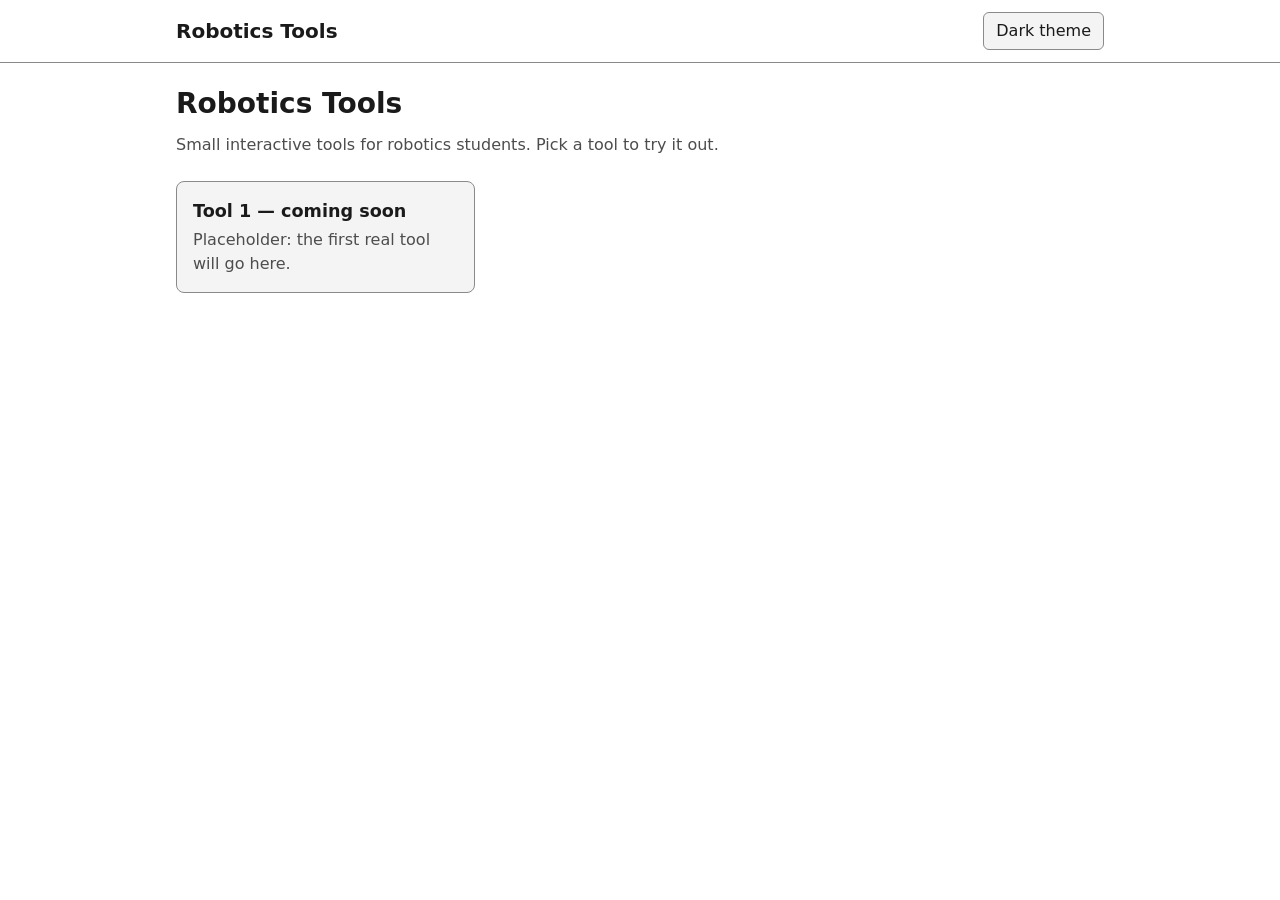
==== index.html @ 3d786ccf "Build phase 1 portal homepage with placeholder tool page Adds the homepage, shared header with light" ====
<!doctype html>
<html lang="en" data-theme="light">
<head>
  <meta charset="utf-8">
  <meta name="viewport" content="width=device-width, initial-scale=1">
  <title>Robotics Tools</title>
  <script>
    // Apply the saved theme before the page is drawn (light by default).
    (function () {
      var t = null;
      try { t = localStorage.getItem('theme'); } catch (e) {}
      document.documentElement.setAttribute('data-theme', t === 'dark' ? 'dark' : 'light');
    })();
  </script>
  <link rel="stylesheet" href="css/style.css">
</head>
<body>
  <header class="site-header">
    <div class="container">
      <a class="site-name" href="index.html">Robotics Tools</a>
      <button type="button" id="theme-toggle" class="theme-toggle" aria-pressed="false">Dark theme</button>
    </div>
  </header>

  <main class="container">
    <h1>Robotics Tools</h1>
    <p class="intro">Small interactive tools for robotics students. Pick a tool to try it out.</p>

    <ul class="tool-grid">
      <li>
        <a class="card" href="tools/tool-1/index.html">
          <span class="card-title">Tool 1 — coming soon</span>
          <span class="card-desc">Placeholder: the first real tool will go here.</span>
        </a>
      </li>
    </ul>
  </main>

  <script src="js/theme.js"></script>
</body>
</html>
---- css/style.css ----
/* Shared styles for every page.
   Colours are defined once as CSS variables (named colour settings),
   with one set for the light theme and one for the dark theme.
   Simple and neutral on purpose: the visual design comes later. */

:root,
:root[data-theme="light"] {
  --bg: #ffffff;
  --surface: #f4f4f4;
  --text: #1a1a1a;
  --muted: #4d4d4d;
  --border: #8a8a8a;
  --focus: #0050b3;
  color-scheme: light;
}

:root[data-theme="dark"] {
  --bg: #121212;
  --surface: #1f1f1f;
  --text: #ededed;
  --muted: #b8b8b8;
  --border: #7a7a7a;
  --focus: #7fb2ff;
  color-scheme: dark;
}

*,
*::before,
*::after {
  box-sizing: border-box;
}

body {
  margin: 0;
  background: var(--bg);
  color: var(--text);
  font-family: system-ui, -apple-system, "Segoe UI", Roboto, sans-serif;
  font-size: 1rem;
  line-height: 1.5;
}

a {
  color: var(--text);
}

:focus-visible {
  outline: 3px solid var(--focus);
  outline-offset: 2px;
}

/* Centred content column with a 16px side margin on small screens. */
.container {
  width: 100%;
  max-width: 960px;
  margin: 0 auto;
  padding-left: 16px;
  padding-right: 16px;
}

/* ---- Header (same on every page) ---- */

.site-header {
  border-bottom: 1px solid var(--border);
}

.site-header .container {
  display: flex;
  align-items: center;
  justify-content: space-between;
  gap: 12px;
  flex-wrap: wrap;
  padding-top: 12px;
  padding-bottom: 12px;
}

.site-name {
  font-size: 1.25rem;
  font-weight: 700;
  text-decoration: none;
}

.site-name:hover {
  text-decoration: underline;
}

.theme-toggle {
  font: inherit;
  color: var(--text);
  background: var(--surface);
  border: 1px solid var(--border);
  border-radius: 6px;
  padding: 6px 12px;
  cursor: pointer;
}

/* ---- Main content ---- */

main {
  padding-top: 24px;
  padding-bottom: 48px;
}

h1 {
  font-size: 1.75rem;
  line-height: 1.2;
  margin: 0 0 12px;
}

.intro {
  color: var(--muted);
  margin: 0 0 24px;
  max-width: 60ch;
}

/* ---- Tool cards on the homepage ---- */

.tool-grid {
  list-style: none;
  margin: 0;
  padding: 0;
  display: grid;
  grid-template-columns: repeat(auto-fill, minmax(min(100%, 260px), 1fr));
  gap: 16px;
}

.card {
  display: block;
  height: 100%;
  padding: 16px;
  background: var(--surface);
  border: 1px solid var(--border);
  border-radius: 8px;
  text-decoration: none;
}

.card:hover {
  border-color: var(--text);
}

.card-title {
  display: block;
  font-weight: 700;
  font-size: 1.1rem;
  margin-bottom: 4px;
}

.card-desc {
  display: block;
  color: var(--muted);
}

/* ---- Tool pages ---- */

.back-link {
  display: inline-block;
  margin-bottom: 16px;
}
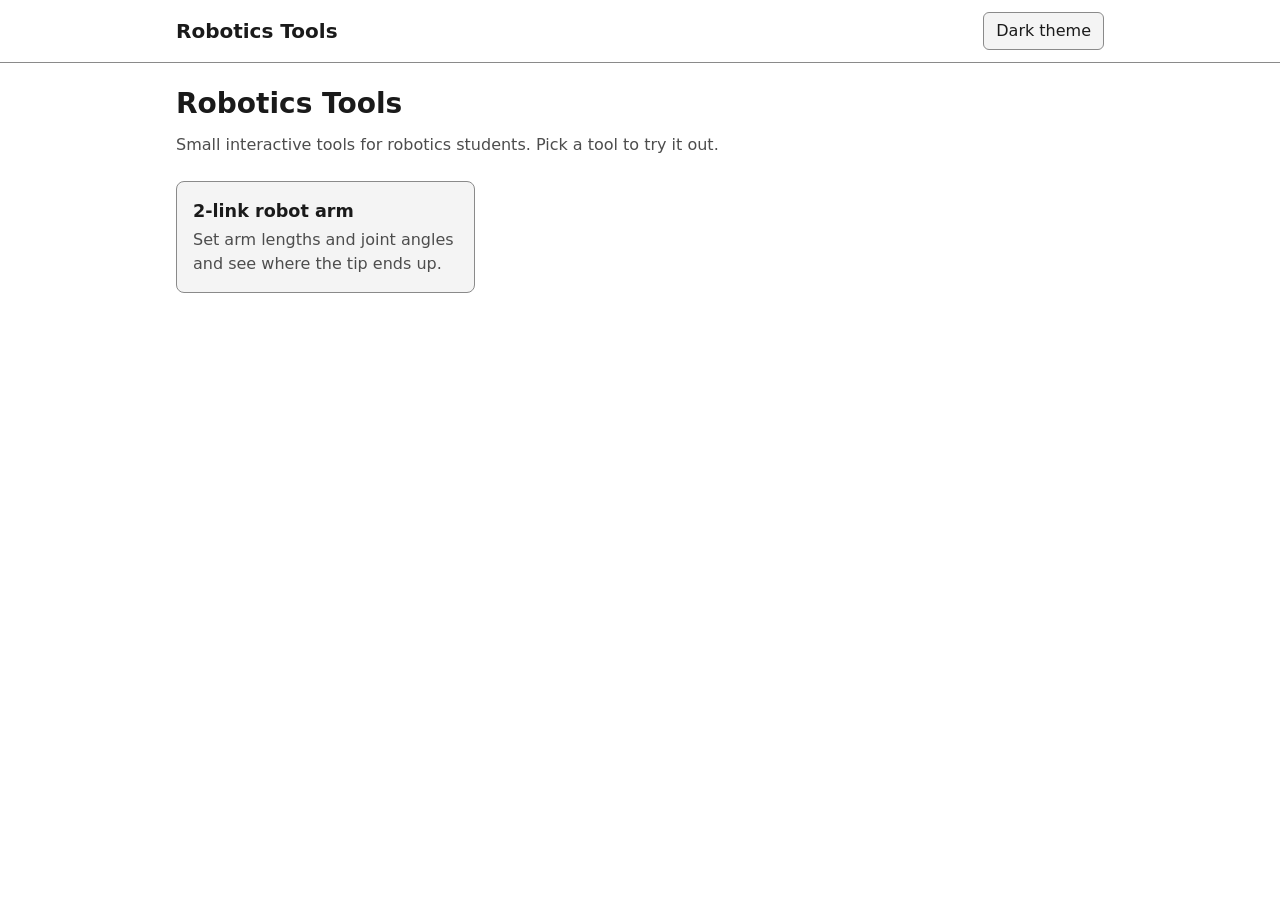
==== commit f2d359b1: "Add 2-link robot arm tool, replacing the Tool 1 placeholder Sliders and number boxes for two link le" ====
--- a/index.html
+++ b/index.html
@@ -28,9 +28,9 @@
 
     <ul class="tool-grid">
       <li>
-        <a class="card" href="tools/tool-1/index.html">
-          <span class="card-title">Tool 1 — coming soon</span>
-          <span class="card-desc">Placeholder: the first real tool will go here.</span>
+        <a class="card" href="tools/robot-arm/index.html">
+          <span class="card-title">2-link robot arm</span>
+          <span class="card-desc">Set arm lengths and joint angles and see where the tip ends up.</span>
         </a>
       </li>
     </ul>
--- a/css/style.css
+++ b/css/style.css
@@ -11,6 +11,9 @@
   --muted: #4d4d4d;
   --border: #8a8a8a;
   --focus: #0050b3;
+  --grid: #dddddd;
+  --link1: #1f5fbf;
+  --link2: #b8381e;
   color-scheme: light;
 }
 
@@ -21,6 +24,9 @@
   --muted: #b8b8b8;
   --border: #7a7a7a;
   --focus: #7fb2ff;
+  --grid: #333333;
+  --link1: #6fa8ff;
+  --link2: #ff8a6b;
   color-scheme: dark;
 }
 
